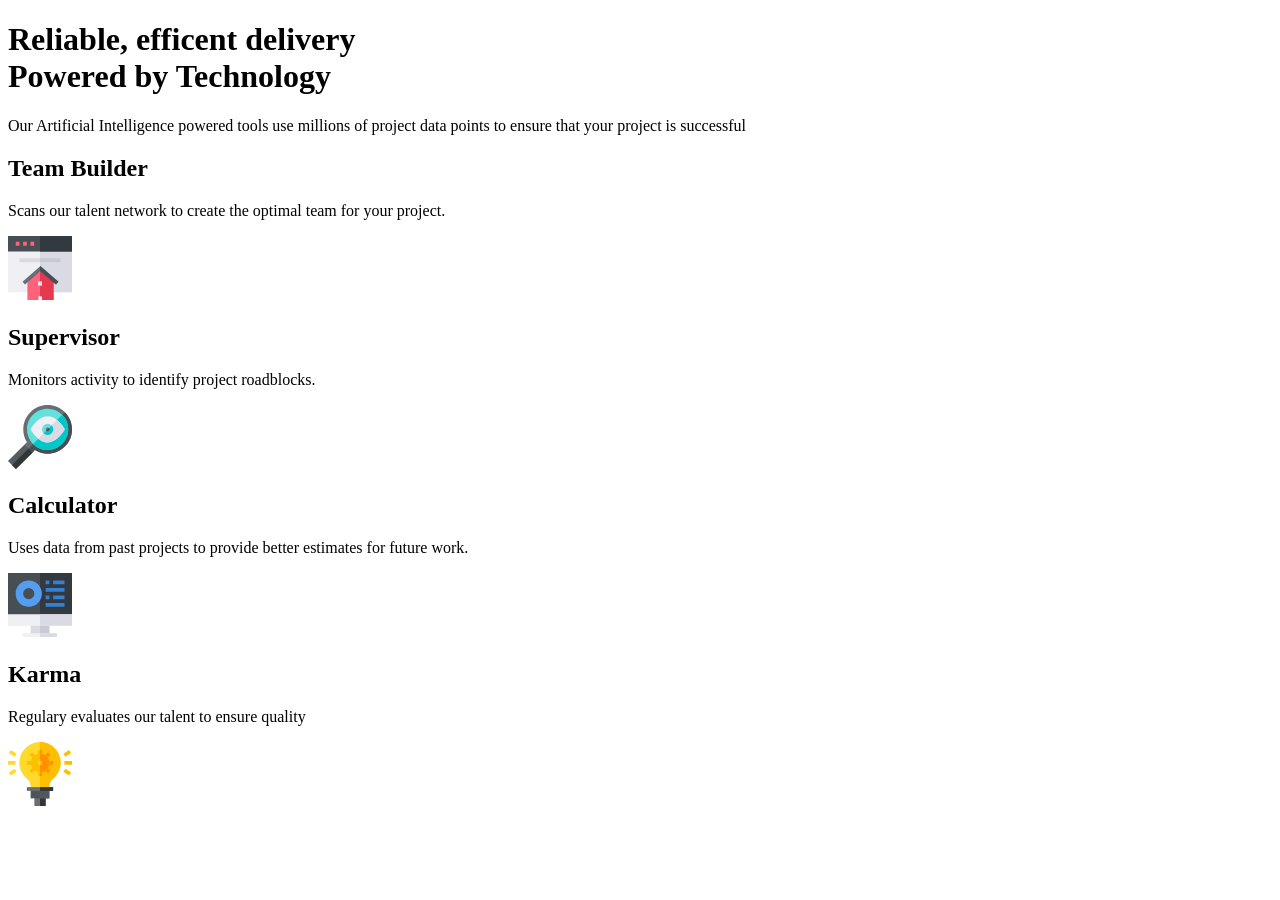
==== four-card-feature-section/index.html @ eadf3c88 "Subindo estrutura inicial do projeto." ====
<!DOCTYPE html>
<html lang="en">
<head>
    <meta charset="UTF-8">
    <meta name="viewport" content="width=device-width, initial-scale=1.0">
    <title>Cards</title>
</head>
<body>

    <head>
        <h1>Reliable, efficent delivery <br> <span>Powered by Technology</span></h1>
        <p>Our Artificial Intelligence powered tools use millions of project data points to
             ensure that your project is successful</p>
    </head>

    <main>
        <div class="card">
            <h2>Team Builder</h2>
            <p>Scans our talent network to create the optimal team for your project.</p>
            <img class="image" src="img/icon-team-builder.svg" alt="icon-team-builder">
        </div>

        <div class="card">
            <h2>Supervisor</h2>
            <p>Monitors activity to identify project roadblocks.</p>
            <img src="img/icon-supervisor.svg" alt="icon-supervisor">
        </div>

        <div class="card">
            <h2>Calculator</h2>
            <p>Uses data from past projects to provide better estimates for future work.</p>
            <img class="image" src="img/icon-calculator.svg" alt="icon-calculator">
        </div>

        <div class="card">
            <h2>Karma</h2>
            <p>Regulary evaluates our talent to ensure quality</p>
            <img class="image" src="img/icon-karma.svg" alt="icon-karma">
        </div>
    </main>

    

    
    
</body>
</html>
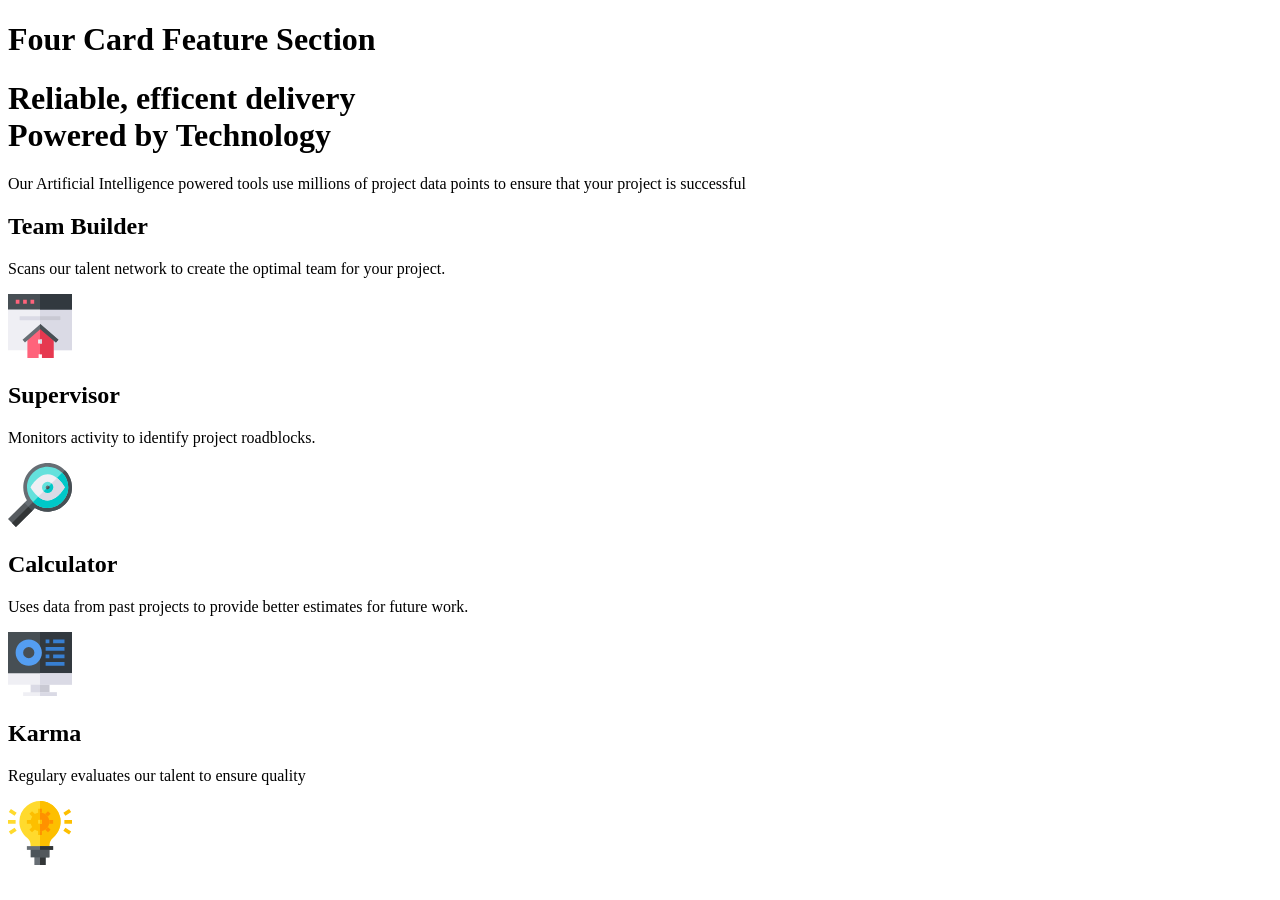
==== commit f76703c9: "adicionando as classes de estilização do projeto." ====
--- a/four-card-feature-section/index.html
+++ b/four-card-feature-section/index.html
@@ -4,14 +4,17 @@
     <meta charset="UTF-8">
     <meta name="viewport" content="width=device-width, initial-scale=1.0">
     <title>Cards</title>
+    <link rel="stylesheet" href="css/style.css">
 </head>
 <body>
 
-    <head>
+    <h1>Four Card Feature Section</h1>
+
+    <header>
         <h1>Reliable, efficent delivery <br> <span>Powered by Technology</span></h1>
         <p>Our Artificial Intelligence powered tools use millions of project data points to
              ensure that your project is successful</p>
-    </head>
+    </header>
 
     <main>
         <div class="card">
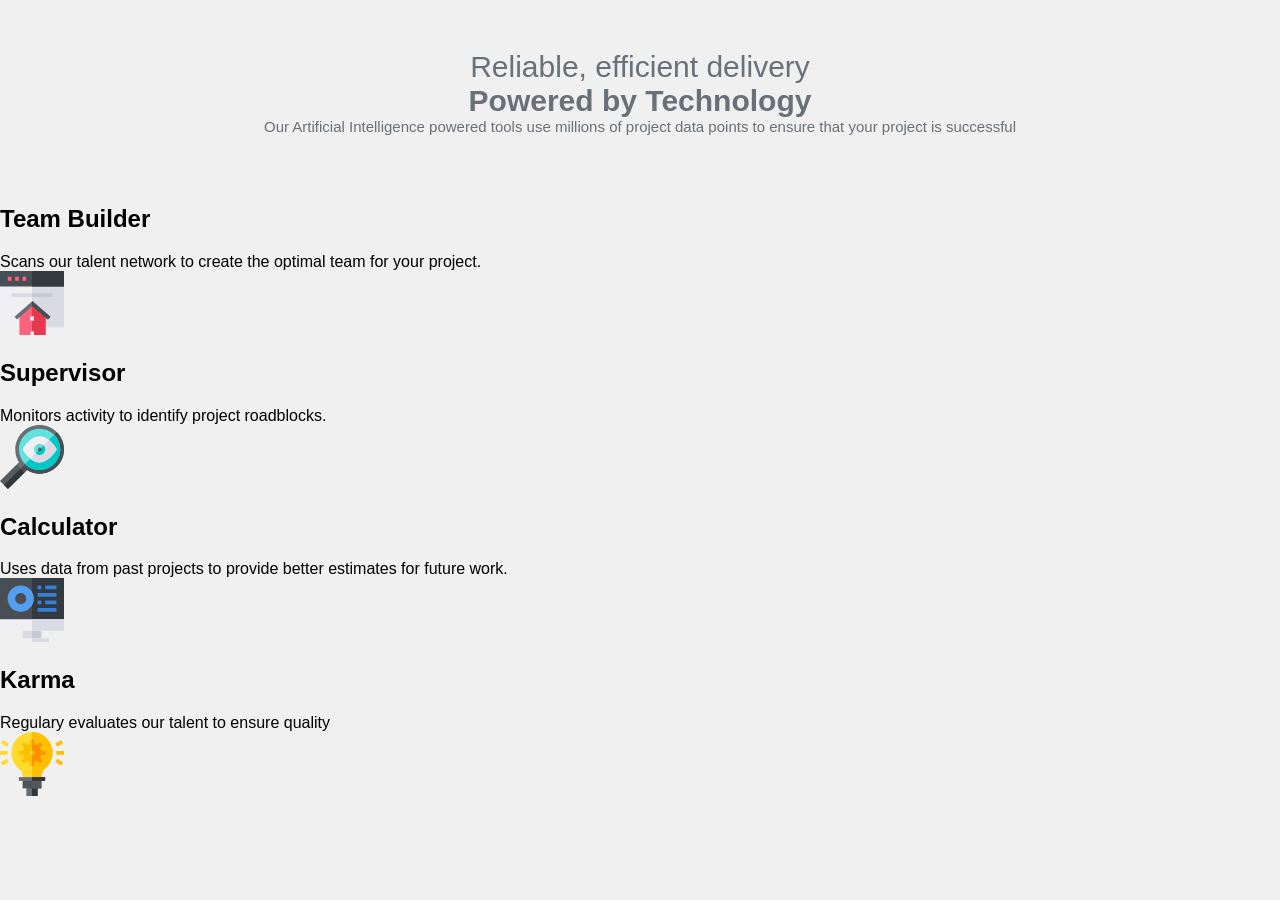
==== commit 6a53fcf6: "Adicionando a fonte Poppins e alguns estilos." ====
--- a/four-card-feature-section/index.html
+++ b/four-card-feature-section/index.html
@@ -3,15 +3,14 @@
 <head>
     <meta charset="UTF-8">
     <meta name="viewport" content="width=device-width, initial-scale=1.0">
+    <link rel="stylesheet" href="css/style.css">
     <title>Cards</title>
-    <link rel="stylesheet" href="css/style.css">
 </head>
 <body>
 
-    <h1>Four Card Feature Section</h1>
-
     <header>
-        <h1>Reliable, efficent delivery <br> <span>Powered by Technology</span></h1>
+        <h1 class="titulo-sem-bold">Reliable, efficient delivery</h1>
+        <h1>Powered by Technology</h1>
         <p>Our Artificial Intelligence powered tools use millions of project data points to
              ensure that your project is successful</p>
     </header>
--- a/four-card-feature-section/css/style.css
+++ b/four-card-feature-section/css/style.css
@@ -0,0 +1,2 @@
+@import url(global.css);
+@import url(page-style.css);
